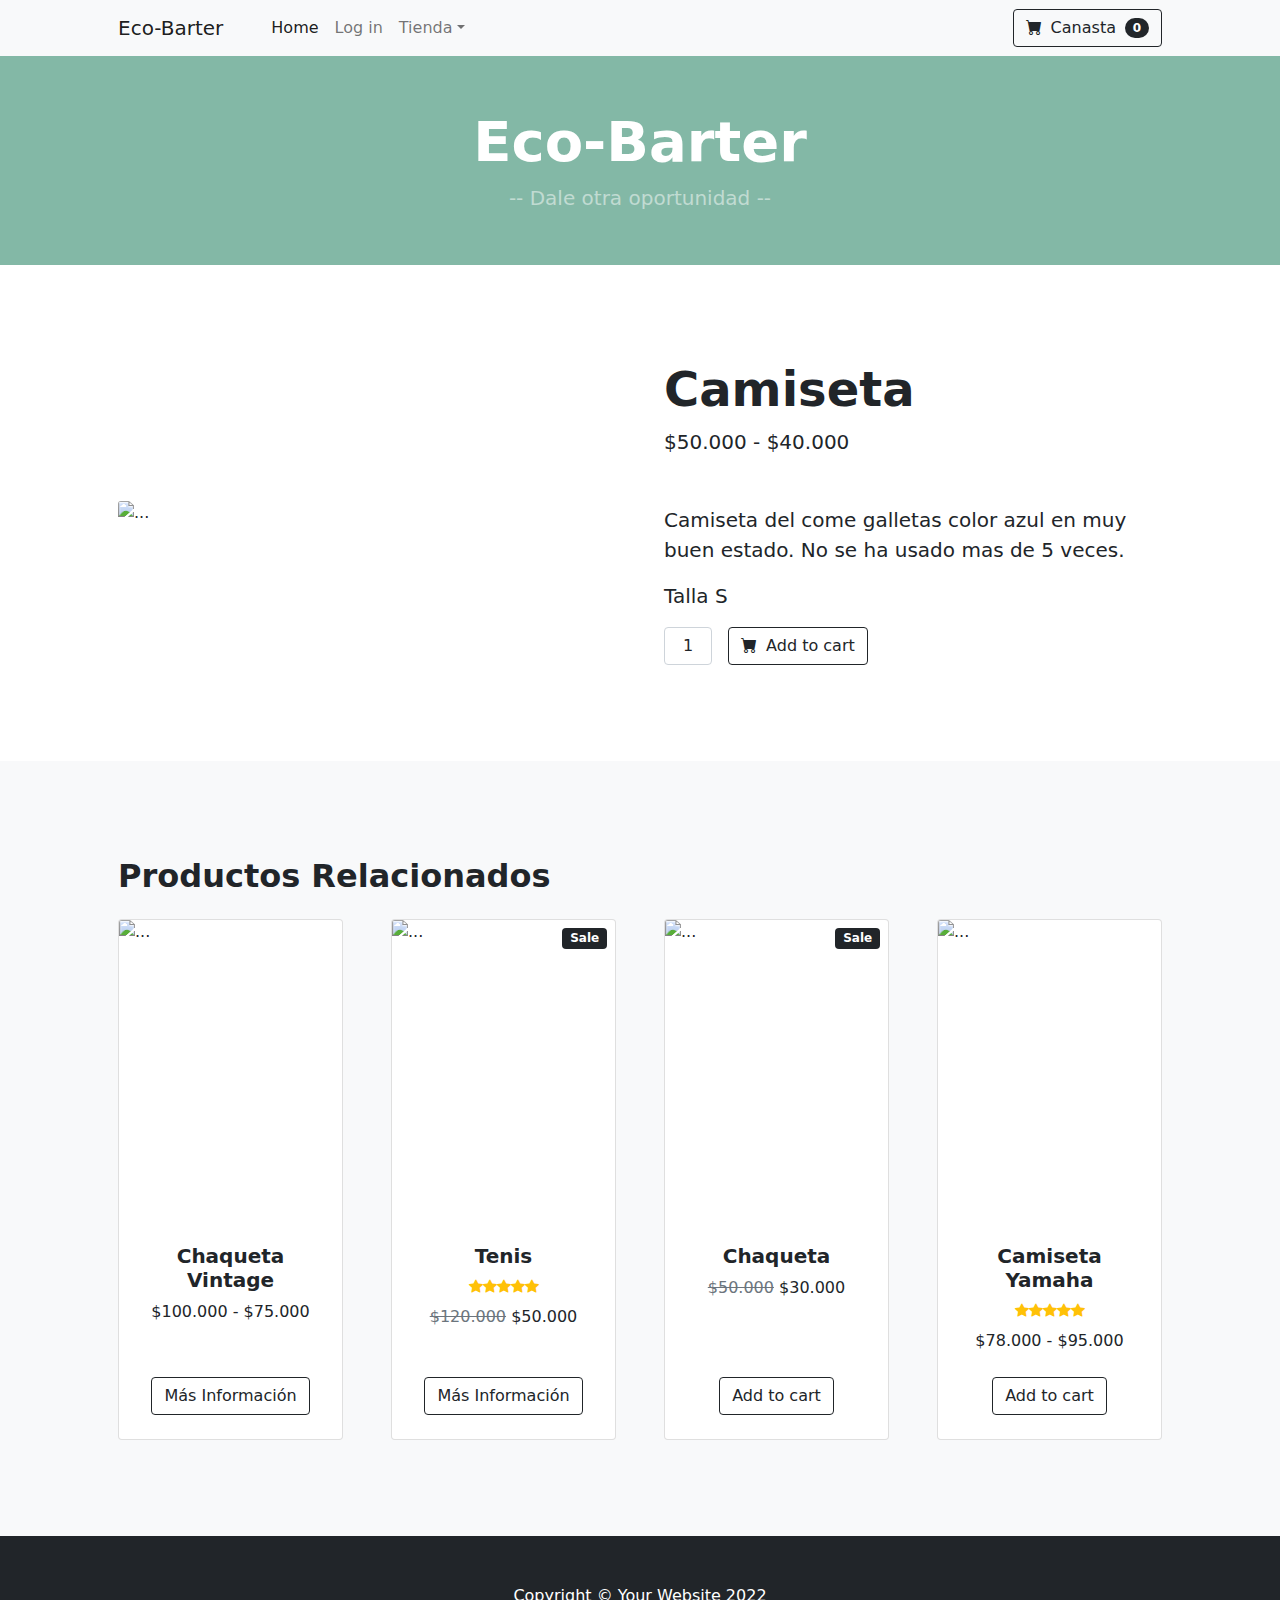
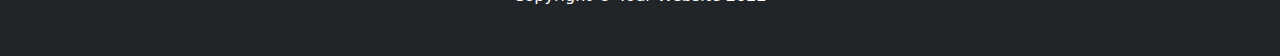
==== producto2.html @ d77923f8 "Merge remote-tracking branch 'origin/main' into main" ====
<!DOCTYPE html>
<html lang="en">
    <head>
        <meta charset="utf-8" />
        <meta name="viewport" content="width=device-width, initial-scale=1, shrink-to-fit=no" />
        <meta name="description" content="" />
        <meta name="author" content="" />
        <title>Shop Item - Start Bootstrap Template</title>
        <!-- Favicon-->
        <link rel="icon" type="image/x-icon" href="assets/favicon.ico" />
        <!-- Bootstrap icons-->
        <link href="https://cdn.jsdelivr.net/npm/bootstrap-icons@1.5.0/font/bootstrap-icons.css" rel="stylesheet" />
        <!-- Core theme CSS (includes Bootstrap)-->
        <link href="css/styles.css" rel="stylesheet" />
    </head>
    <body>
        <!-- Navigation-->
        <nav class="navbar navbar-expand-lg navbar-light bg-light">
            <div class="container px-4 px-lg-5">
                <a class="navbar-brand" href="#!">Eco-Barter</a>
                <button class="navbar-toggler" type="button" data-bs-toggle="collapse" data-bs-target="#navbarSupportedContent" aria-controls="navbarSupportedContent" aria-expanded="false" aria-label="Toggle navigation"><span class="navbar-toggler-icon"></span></button>
                <div class="collapse navbar-collapse" id="navbarSupportedContent">
                    <ul class="navbar-nav me-auto mb-2 mb-lg-0 ms-lg-4">

                        <li class="nav-item"><a class="nav-link active" aria-current="page" href="index.html">Home</a></li>
                        <li class="nav-item"><a class="nav-link" href="#!">Log in</a></li>

                        <li class="nav-item dropdown">
                            <a class="nav-link dropdown-toggle" id="navbarDropdown" href="#" role="button" data-bs-toggle="dropdown" aria-expanded="false">Tienda</a>
                            <ul class="dropdown-menu" aria-labelledby="navbarDropdown">
                                <li><a class="dropdown-item" href="#!">All Products</a></li>
                                <li><hr class="dropdown-divider" /></li>
                                <li><a class="dropdown-item" href="#!">Popular Items</a></li>
                                <li><a class="dropdown-item" href="#!">New Arrivals</a></li>
                            </ul>
                        </li>
                    </ul>
                    <form class="d-flex">
                        <button class="btn btn-outline-dark" type="submit">
                            <i class="bi-cart-fill me-1"></i>
                            Canasta
                            <span class="badge bg-dark text-white ms-1 rounded-pill">0</span>
                        </button>
                    </form>
                </div>
            </div>
        </nav>
        <!-- Product section-->
        <header class="py-5" style="background-color:rgb(131, 184, 166)">
            <div class="container px-0.5 px-lg-1 my-1">
                <div class="text-center text-white">
                    <h1 class="display-4 fw-bolder">Eco-Barter</h1>
                    <p class="lead fw-normal text-white-50 mb-0">-- Dale otra oportunidad --</p>
                </div>
            </div>
        </header>

        <section class="py-5">
            <div class="container px-4 px-lg-5 my-5">
                <div class="row gx-4 gx-lg-5 align-items-center">
                    <div class="col-md-6"><img class="card-img-top mb-5 mb-md-0" src="http://www.juguetes.es/comprar/imagenes/m/37483.jpg" alt="..." width="500" height="600" /></div>
                    <div class="col-md-6">
                        <h1 class="display-5 fw-bolder">Camiseta</h1>
                        <div class="fs-5 mb-5">
                            <span>$50.000 - $40.000</span>
                        </div>
                        <p class="lead">Camiseta del come galletas color azul en muy buen estado. No se ha usado mas de 5 veces.</p>
                        <p class="lead">Talla S</p>

                        <div class="d-flex">
                            <input class="form-control text-center me-3" id="inputQuantity" type="num" value="1" style="max-width: 3rem" />
                            <button class="btn btn-outline-dark flex-shrink-0" type="button">
                                <i class="bi-cart-fill me-1"></i>
                                Add to cart
                            </button>
                        </div>
                    </div>
                </div>
            </div>
        </section>
        <!-- Related items section-->
        <section class="py-5 bg-light">
            <div class="container px-4 px-lg-5 mt-5">
                <h2 class="fw-bolder mb-4">Productos Relacionados</h2>
                <div class="row gx-4 gx-lg-5 row-cols-2 row-cols-md-3 row-cols-xl-4 justify-content-center">
                    <div class="col mb-5">
                        <div class="card h-100">
                            <!-- Product image-->
                            <img class="card-img-top" src="https://ae01.alicdn.com/kf/HTB1kLvRUG6qK1RjSZFmq6x0PFXae/2019-chaquetas-Vintage-de-primavera-para-hombres-chaqueta-rompevientos-Retro-Reggae-de-verano-para-hombres-Ropa.jpg_Q90.jpg_.webp" alt="..." width="450" height="300"/>
                            <!-- Product details-->
                            <div class="card-body p-4">
                                <div class="text-center">
                                    <!-- Product name-->
                                    <h5 class="fw-bolder">Chaqueta Vintage</h5>
                                    <!-- Product price-->
                                    $100.000 - $75.000
                                </div>
                            </div>
                            <!-- Product actions-->
                            <div class="card-footer p-4 pt-0 border-top-0 bg-transparent">
                                <div class="text-center"><a class="btn btn-outline-dark mt-auto" href="#">Más Información</a></div>
                            </div>
                        </div>
                    </div>
                    <div class="col mb-5">
                        <div class="card h-100">
                            <!-- Sale badge-->
                            <div class="badge bg-dark text-white position-absolute" style="top: 0.5rem; right: 0.5rem">Sale</div>
                            <!-- Product image-->
                            <img class="card-img-top" src="https://cdn.fashiola.mx/L566618423/nike-tenis-vintage-blazer-mid-77.jpg" alt="..." width="450" height="300" />
                            <!-- Product details-->
                            <div class="card-body p-4">
                                <div class="text-center">
                                    <!-- Product name-->
                                    <h5 class="fw-bolder">Tenis</h5>
                                    <!-- Product reviews-->
                                    <div class="d-flex justify-content-center small text-warning mb-2">
                                        <div class="bi-star-fill"></div>
                                        <div class="bi-star-fill"></div>
                                        <div class="bi-star-fill"></div>
                                        <div class="bi-star-fill"></div>
                                        <div class="bi-star-fill"></div>
                                    </div>
                                    <!-- Product price-->
                                    <span class="text-muted text-decoration-line-through">$120.000</span>
                                    $50.000
                                </div>
                            </div>
                            <!-- Product actions-->
                            <div class="card-footer p-4 pt-0 border-top-0 bg-transparent">
                                <div class="text-center"><a class="btn btn-outline-dark mt-auto" href="#">Más Información</a></div>
                            </div>
                        </div>
                    </div>
                    <div class="col mb-5">
                        <div class="card h-100">
                            <!-- Sale badge-->
                            <div class="badge bg-dark text-white position-absolute" style="top: 0.5rem; right: 0.5rem">Sale</div>
                            <!-- Product image-->
                            <img class="card-img-top" src="https://www.estarguapas.com/pics/2021/04/07/gyylucky-chaqueta-deportiva-de-beisbol-chaqueta-deportiva-unisex-patchwork-hombres-chaqueta-de-beisbol-vintage-streetwear-chaqueta-deportiva-de-gran-t-16744.jpg" alt="..." width="450" height="300" />
                            <!-- Product details-->
                            <div class="card-body p-4">
                                <div class="text-center">
                                    <!-- Product name-->
                                    <h5 class="fw-bolder">Chaqueta</h5>
                                    <!-- Product price-->
                                    <span class="text-muted text-decoration-line-through">$50.000</span>
                                    $30.000
                                </div>
                            </div>
                            <!-- Product actions-->
                            <div class="card-footer p-4 pt-0 border-top-0 bg-transparent">
                                <div class="text-center"><a class="btn btn-outline-dark mt-auto" href="#">Add to cart</a></div>
                            </div>
                        </div>
                    </div>
                    <div class="col mb-5">
                        <div class="card h-100">
                            <!-- Product image-->
                            <img class="card-img-top" src="https://tienda-yamaha.com.co/4158-tm_home_default/camiseta-vintage-mas.jpg" alt="..." width="450" height="300" />
                            <!-- Product details-->
                            <div class="card-body p-4">
                                <div class="text-center">
                                    <!-- Product name-->
                                    <h5 class="fw-bolder">Camiseta Yamaha</h5>
                                    <!-- Product reviews-->
                                    <div class="d-flex justify-content-center small text-warning mb-2">
                                        <div class="bi-star-fill"></div>
                                        <div class="bi-star-fill"></div>
                                        <div class="bi-star-fill"></div>
                                        <div class="bi-star-fill"></div>
                                        <div class="bi-star-fill"></div>
                                    </div>
                                    <!-- Product price-->
                                    $78.000 - $95.000
                                </div>
                            </div>
                            <!-- Product actions-->
                            <div class="card-footer p-4 pt-0 border-top-0 bg-transparent">
                                <div class="text-center"><a class="btn btn-outline-dark mt-auto" href="#">Add to cart</a></div>
                            </div>
                        </div>
                    </div>
                </div>
            </div>
        </section>
        <!-- Footer-->
        <footer class="py-5 bg-dark">
            <div class="container"><p class="m-0 text-center text-white">Copyright &copy; Your Website 2022</p></div>
        </footer>
        <!-- Bootstrap core JS-->
        <script src="https://cdn.jsdelivr.net/npm/bootstrap@5.1.3/dist/js/bootstrap.bundle.min.js"></script>
        <!-- Core theme JS-->
        <script src="js/scripts.js"></script>
    </body>
</html>
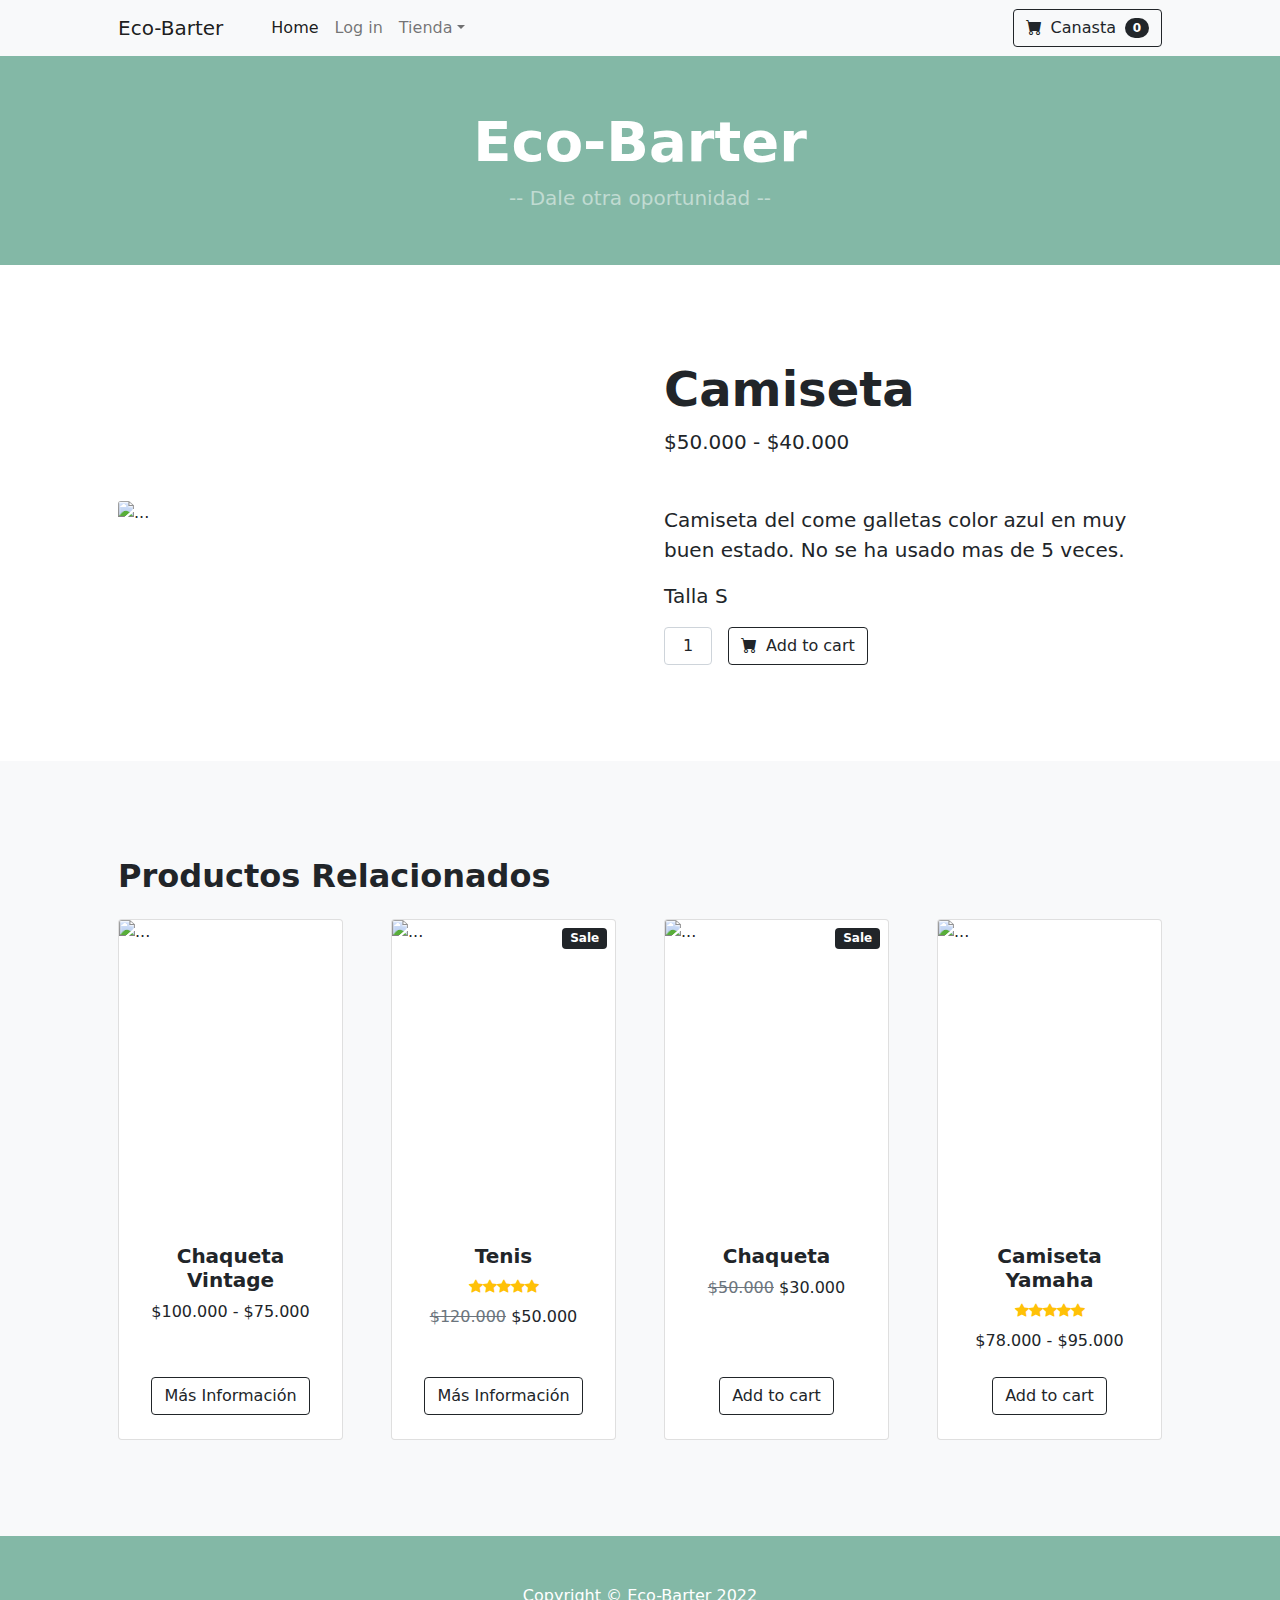
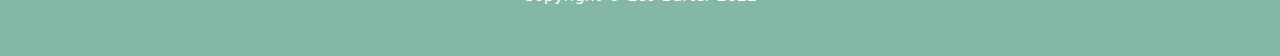
==== commit b2c2d9d9: "Footer" ====
--- a/producto2.html
+++ b/producto2.html
@@ -185,8 +185,8 @@
             </div>
         </section>
         <!-- Footer-->
-        <footer class="py-5 bg-dark">
-            <div class="container"><p class="m-0 text-center text-white">Copyright &copy; Your Website 2022</p></div>
+        <footer class="py-5" style="background-color:rgb(131, 184, 166)">
+            <div class="container"><p class="m-0 text-center text-white">Copyright &copy; Eco-Barter 2022</p></div>
         </footer>
         <!-- Bootstrap core JS-->
         <script src="https://cdn.jsdelivr.net/npm/bootstrap@5.1.3/dist/js/bootstrap.bundle.min.js"></script>
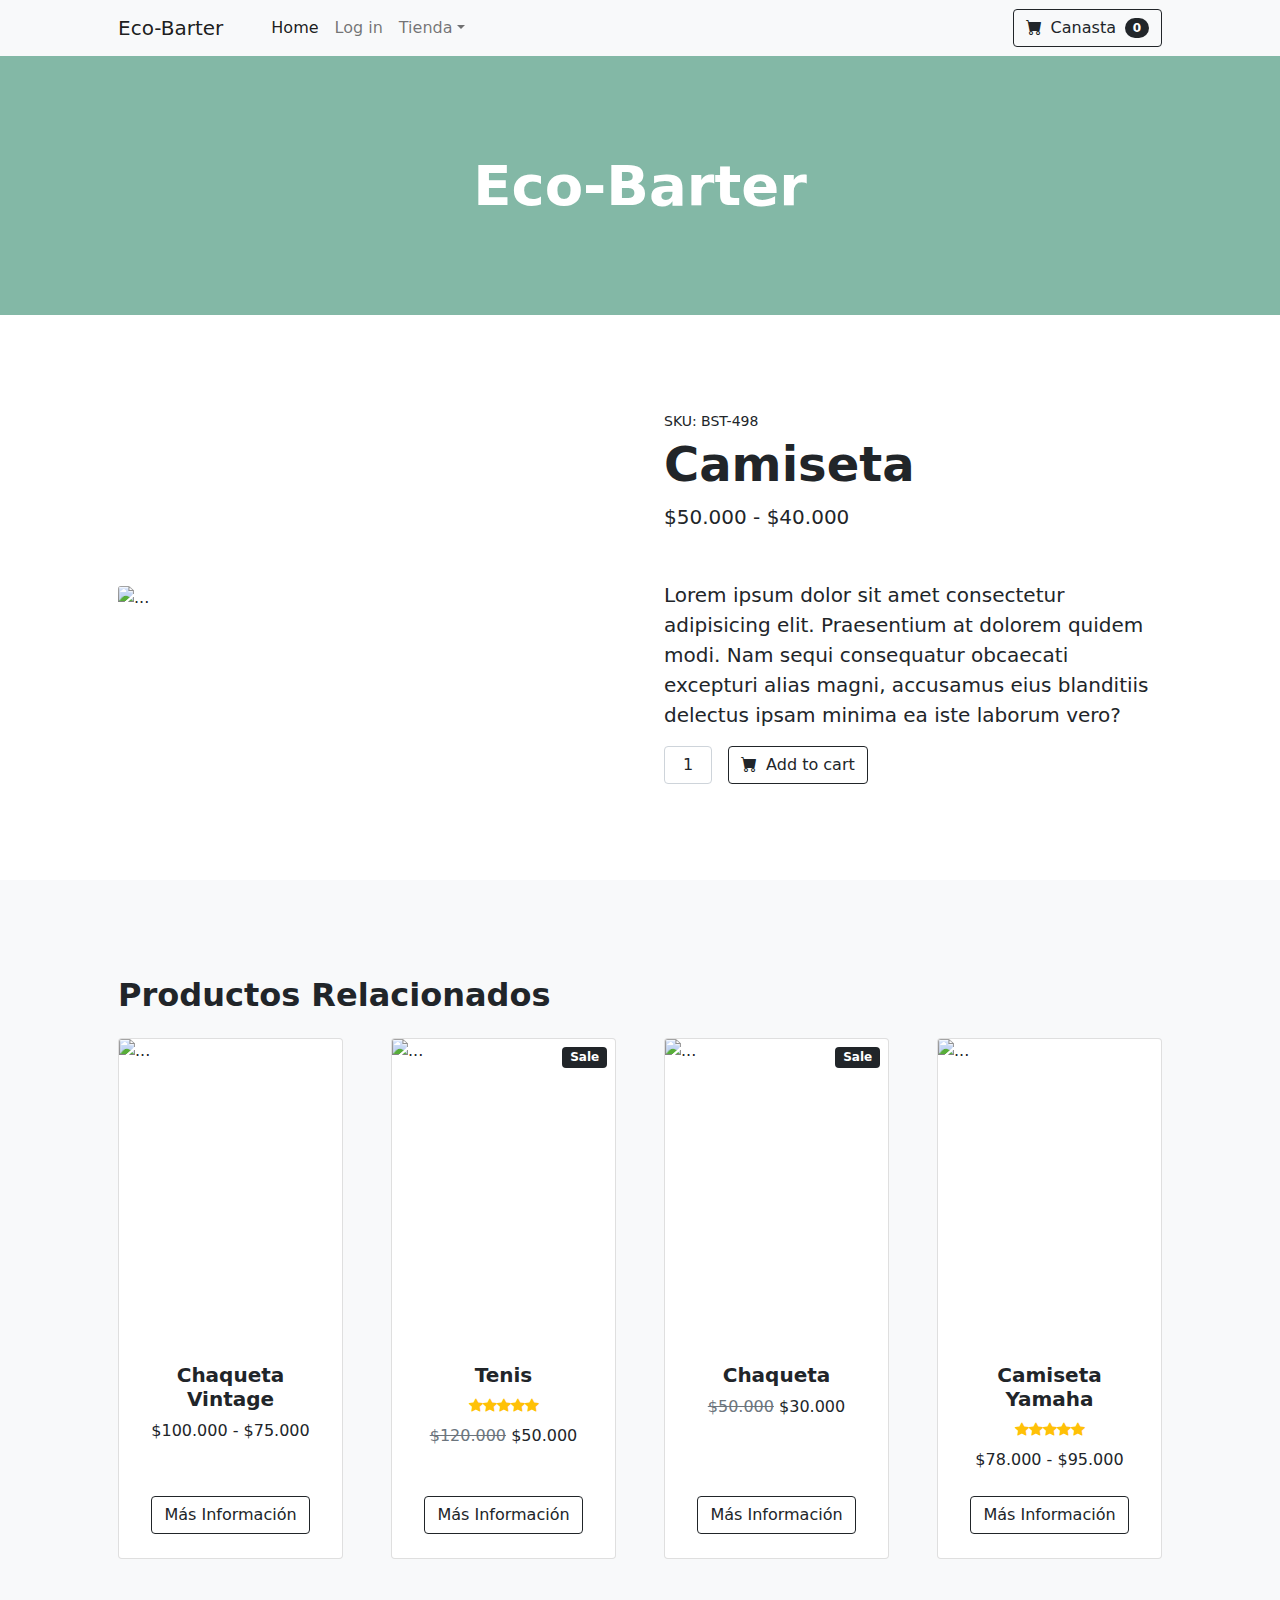
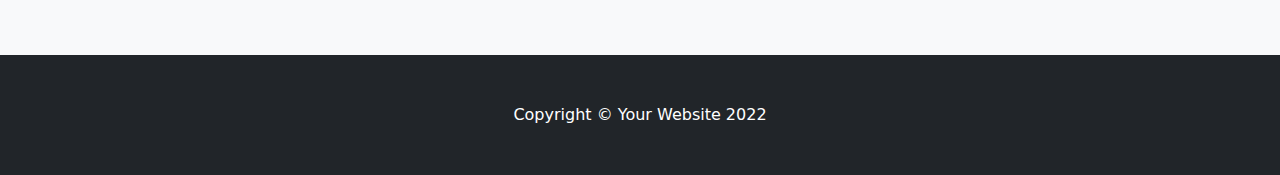
==== commit dad05baf: "Añadir producto 3" ====
--- a/producto2.html
+++ b/producto2.html
@@ -47,10 +47,10 @@
         </nav>
         <!-- Product section-->
         <header class="py-5" style="background-color:rgb(131, 184, 166)">
-            <div class="container px-0.5 px-lg-1 my-1">
+            <div class="container px-4 px-lg-5 my-5">
                 <div class="text-center text-white">
                     <h1 class="display-4 fw-bolder">Eco-Barter</h1>
-                    <p class="lead fw-normal text-white-50 mb-0">-- Dale otra oportunidad --</p>
+                    <p class="lead fw-normal text-white-50 mb-0"></p>
                 </div>
             </div>
         </header>
@@ -58,15 +58,14 @@
         <section class="py-5">
             <div class="container px-4 px-lg-5 my-5">
                 <div class="row gx-4 gx-lg-5 align-items-center">
-                    <div class="col-md-6"><img class="card-img-top mb-5 mb-md-0" src="http://www.juguetes.es/comprar/imagenes/m/37483.jpg" alt="..." width="500" height="600" /></div>
+                    <div class="col-md-6"><img class="card-img-top mb-5 mb-md-0" src="http://www.juguetes.es/comprar/imagenes/m/37483.jpg" alt="..." width="600" height="700" /></div>
                     <div class="col-md-6">
+                        <div class="small mb-1">SKU: BST-498</div>
                         <h1 class="display-5 fw-bolder">Camiseta</h1>
                         <div class="fs-5 mb-5">
                             <span>$50.000 - $40.000</span>
                         </div>
-                        <p class="lead">Camiseta del come galletas color azul en muy buen estado. No se ha usado mas de 5 veces.</p>
-                        <p class="lead">Talla S</p>
-
+                        <p class="lead">Lorem ipsum dolor sit amet consectetur adipisicing elit. Praesentium at dolorem quidem modi. Nam sequi consequatur obcaecati excepturi alias magni, accusamus eius blanditiis delectus ipsam minima ea iste laborum vero?</p>
                         <div class="d-flex">
                             <input class="form-control text-center me-3" id="inputQuantity" type="num" value="1" style="max-width: 3rem" />
                             <button class="btn btn-outline-dark flex-shrink-0" type="button">
@@ -150,7 +149,7 @@
                             </div>
                             <!-- Product actions-->
                             <div class="card-footer p-4 pt-0 border-top-0 bg-transparent">
-                                <div class="text-center"><a class="btn btn-outline-dark mt-auto" href="#">Add to cart</a></div>
+                                <div class="text-center"><a class="btn btn-outline-dark mt-auto" href="producto3.html" target="_self">Más Información</a></div>
                             </div>
                         </div>
                     </div>
@@ -177,7 +176,7 @@
                             </div>
                             <!-- Product actions-->
                             <div class="card-footer p-4 pt-0 border-top-0 bg-transparent">
-                                <div class="text-center"><a class="btn btn-outline-dark mt-auto" href="#">Add to cart</a></div>
+                                <div class="text-center"><a class="btn btn-outline-dark mt-auto" href="#">Más Información</a></div>
                             </div>
                         </div>
                     </div>
@@ -185,8 +184,8 @@
             </div>
         </section>
         <!-- Footer-->
-        <footer class="py-5" style="background-color:rgb(131, 184, 166)">
-            <div class="container"><p class="m-0 text-center text-white">Copyright &copy; Eco-Barter 2022</p></div>
+        <footer class="py-5 bg-dark">
+            <div class="container"><p class="m-0 text-center text-white">Copyright &copy; Your Website 2022</p></div>
         </footer>
         <!-- Bootstrap core JS-->
         <script src="https://cdn.jsdelivr.net/npm/bootstrap@5.1.3/dist/js/bootstrap.bundle.min.js"></script>
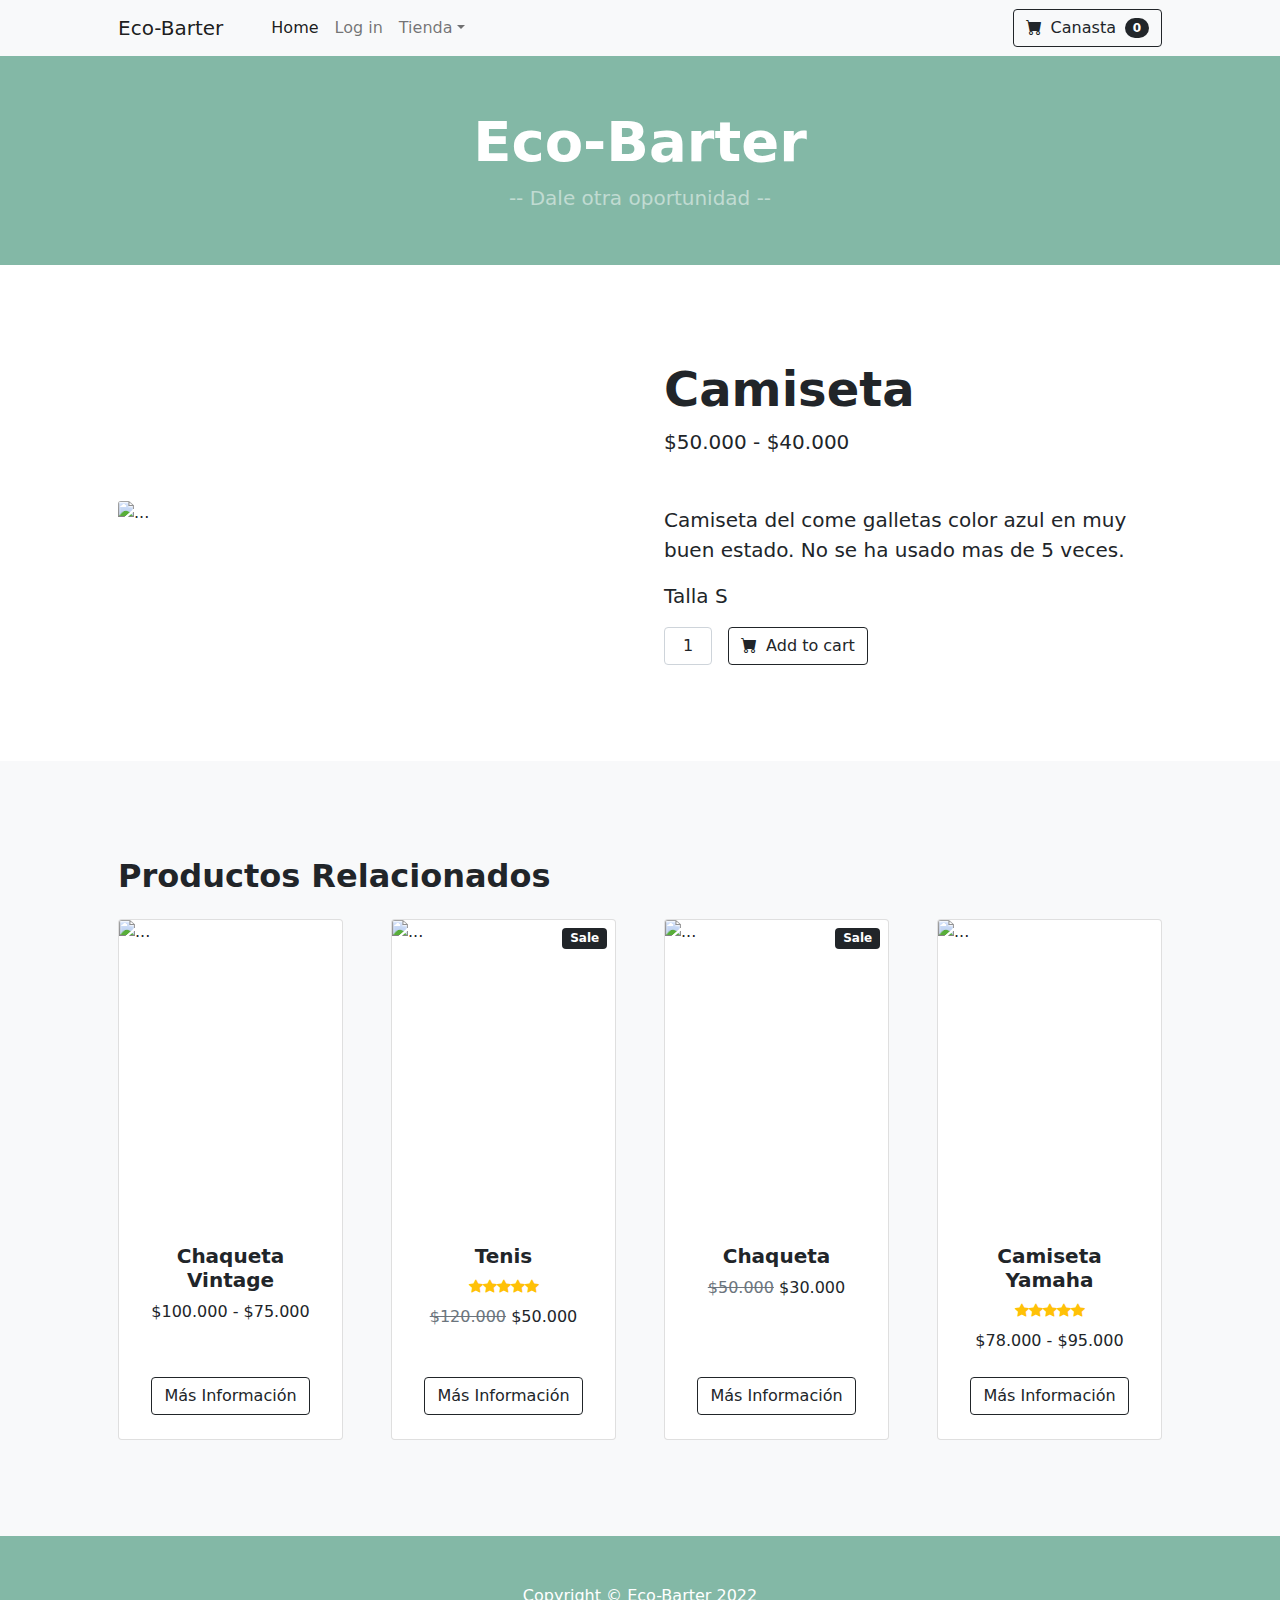
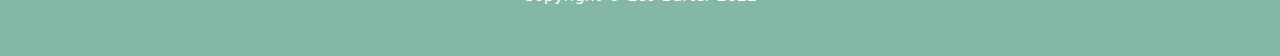
==== commit 2fb9fc1f: "Merge remote-tracking branch 'origin/main' into main" ====
--- a/producto2.html
+++ b/producto2.html
@@ -47,10 +47,10 @@
         </nav>
         <!-- Product section-->
         <header class="py-5" style="background-color:rgb(131, 184, 166)">
-            <div class="container px-4 px-lg-5 my-5">
+            <div class="container px-0.5 px-lg-1 my-1">
                 <div class="text-center text-white">
                     <h1 class="display-4 fw-bolder">Eco-Barter</h1>
-                    <p class="lead fw-normal text-white-50 mb-0"></p>
+                    <p class="lead fw-normal text-white-50 mb-0">-- Dale otra oportunidad --</p>
                 </div>
             </div>
         </header>
@@ -58,14 +58,15 @@
         <section class="py-5">
             <div class="container px-4 px-lg-5 my-5">
                 <div class="row gx-4 gx-lg-5 align-items-center">
-                    <div class="col-md-6"><img class="card-img-top mb-5 mb-md-0" src="http://www.juguetes.es/comprar/imagenes/m/37483.jpg" alt="..." width="600" height="700" /></div>
+                    <div class="col-md-6"><img class="card-img-top mb-5 mb-md-0" src="http://www.juguetes.es/comprar/imagenes/m/37483.jpg" alt="..." width="500" height="600" /></div>
                     <div class="col-md-6">
-                        <div class="small mb-1">SKU: BST-498</div>
                         <h1 class="display-5 fw-bolder">Camiseta</h1>
                         <div class="fs-5 mb-5">
                             <span>$50.000 - $40.000</span>
                         </div>
-                        <p class="lead">Lorem ipsum dolor sit amet consectetur adipisicing elit. Praesentium at dolorem quidem modi. Nam sequi consequatur obcaecati excepturi alias magni, accusamus eius blanditiis delectus ipsam minima ea iste laborum vero?</p>
+                        <p class="lead">Camiseta del come galletas color azul en muy buen estado. No se ha usado mas de 5 veces.</p>
+                        <p class="lead">Talla S</p>
+
                         <div class="d-flex">
                             <input class="form-control text-center me-3" id="inputQuantity" type="num" value="1" style="max-width: 3rem" />
                             <button class="btn btn-outline-dark flex-shrink-0" type="button">
@@ -184,8 +185,8 @@
             </div>
         </section>
         <!-- Footer-->
-        <footer class="py-5 bg-dark">
-            <div class="container"><p class="m-0 text-center text-white">Copyright &copy; Your Website 2022</p></div>
+        <footer class="py-5" style="background-color:rgb(131, 184, 166)">
+            <div class="container"><p class="m-0 text-center text-white">Copyright &copy; Eco-Barter 2022</p></div>
         </footer>
         <!-- Bootstrap core JS-->
         <script src="https://cdn.jsdelivr.net/npm/bootstrap@5.1.3/dist/js/bootstrap.bundle.min.js"></script>
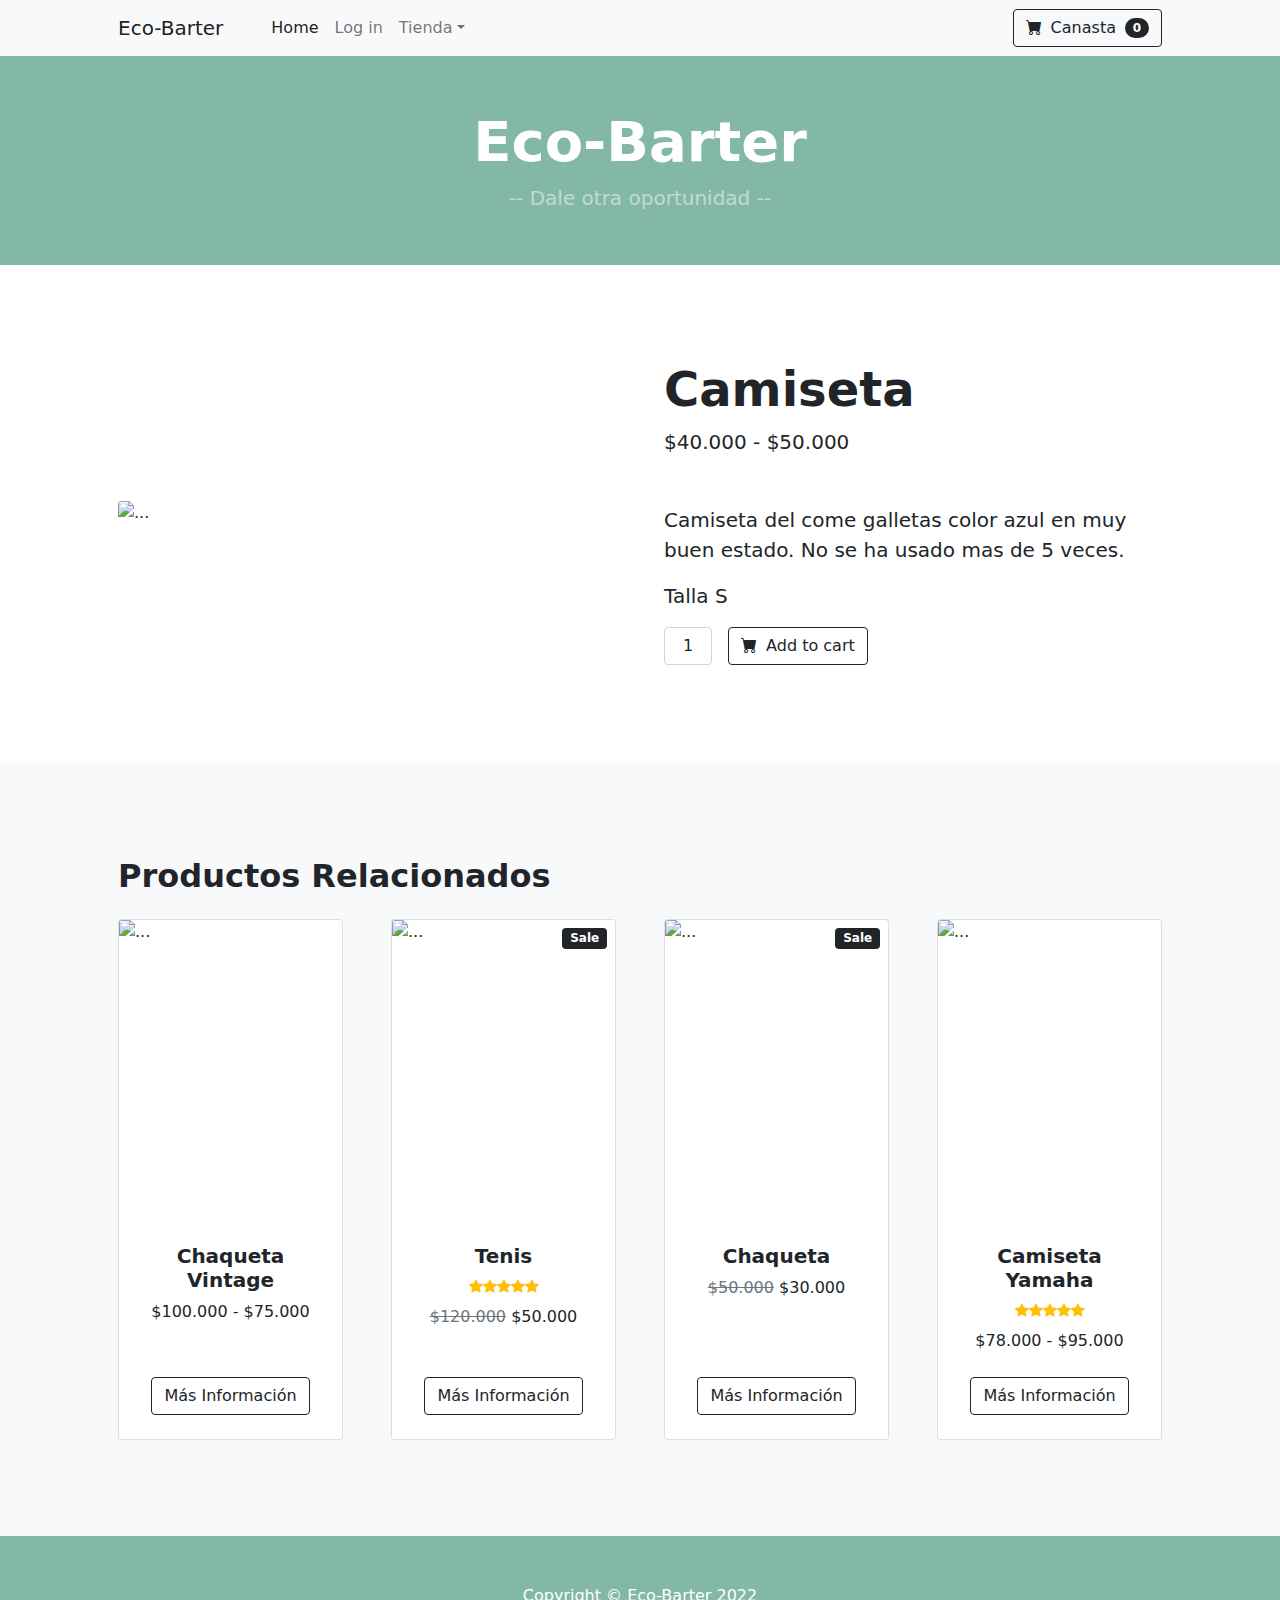
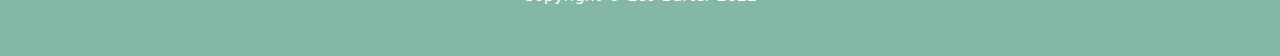
==== commit 3475aebe: "Final final" ====
--- a/producto2.html
+++ b/producto2.html
@@ -62,7 +62,7 @@
                     <div class="col-md-6">
                         <h1 class="display-5 fw-bolder">Camiseta</h1>
                         <div class="fs-5 mb-5">
-                            <span>$50.000 - $40.000</span>
+                            <span>$40.000 - $50.000</span>
                         </div>
                         <p class="lead">Camiseta del come galletas color azul en muy buen estado. No se ha usado mas de 5 veces.</p>
                         <p class="lead">Talla S</p>
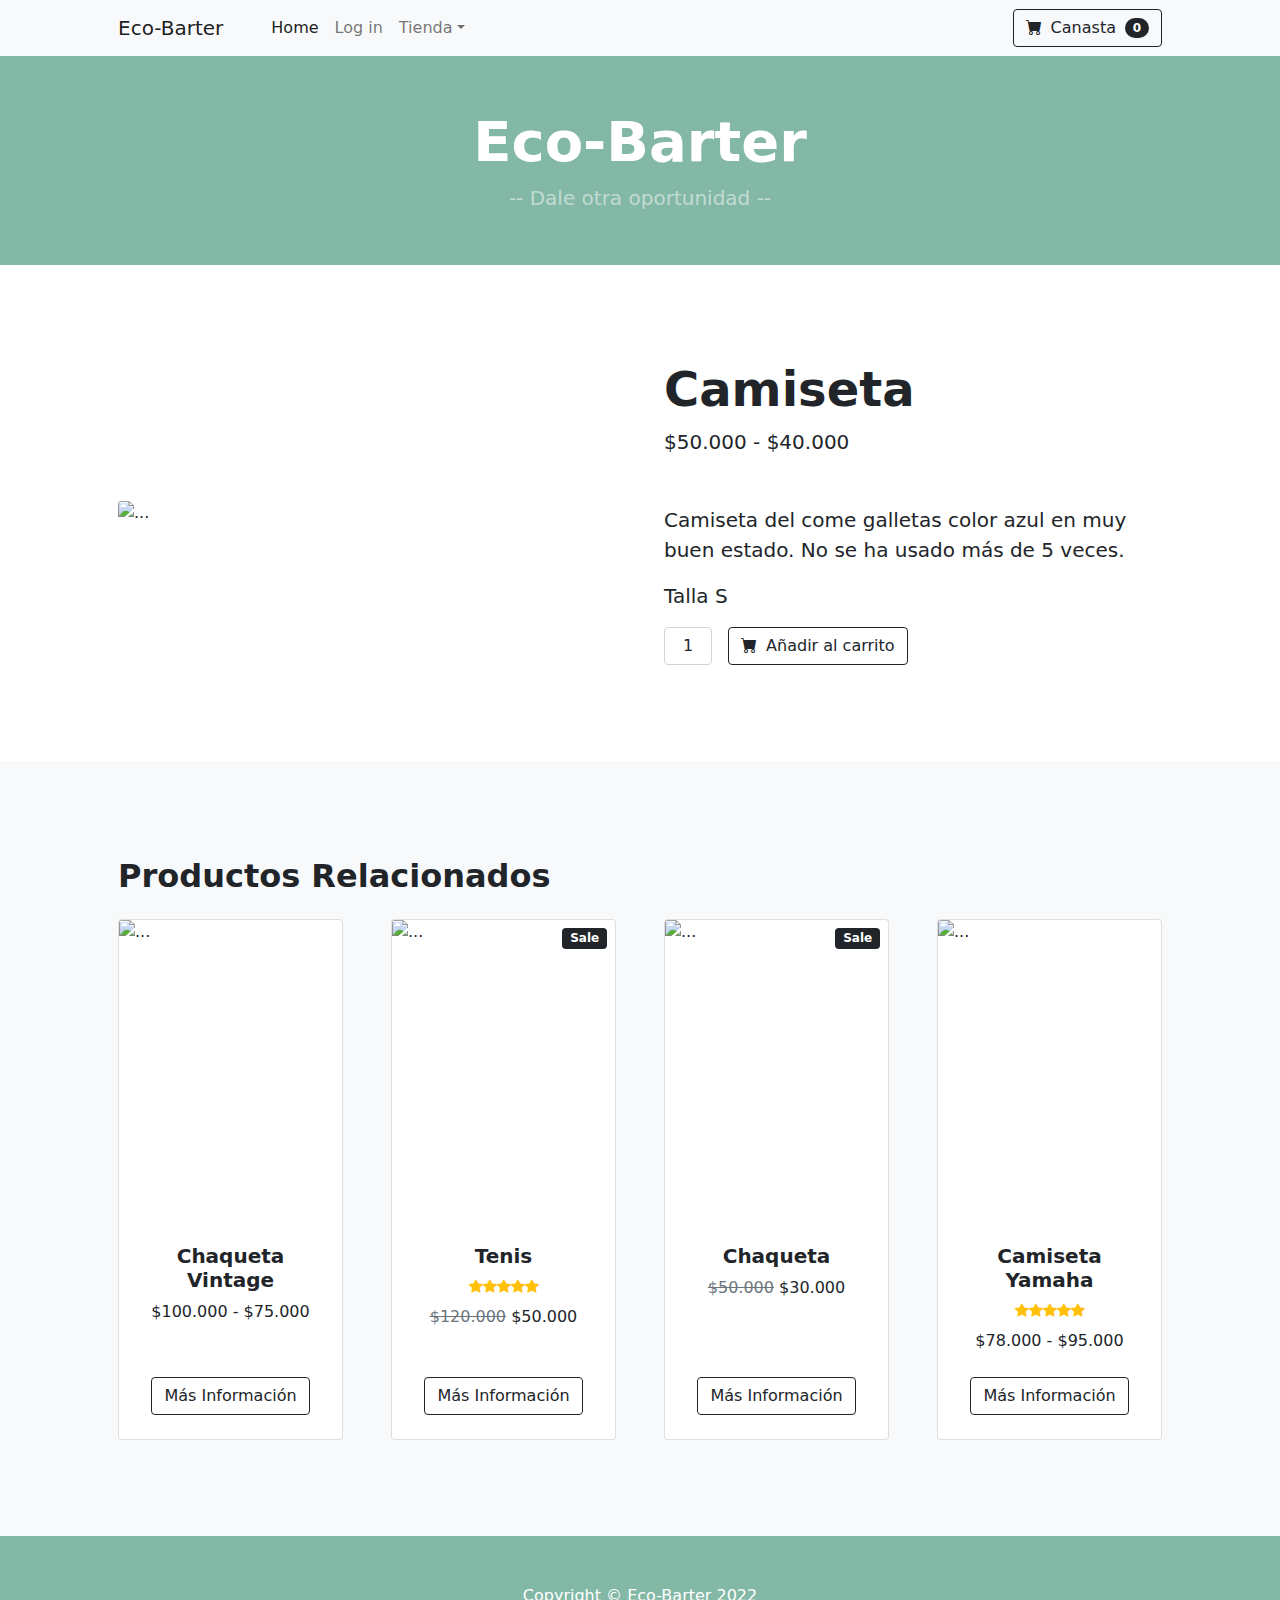
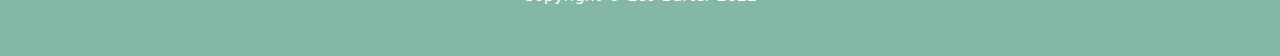
==== commit fdea7c91: "Arreglo comentarios" ====
--- a/producto2.html
+++ b/producto2.html
@@ -62,16 +62,16 @@
                     <div class="col-md-6">
                         <h1 class="display-5 fw-bolder">Camiseta</h1>
                         <div class="fs-5 mb-5">
-                            <span>$40.000 - $50.000</span>
+                            <span>$50.000 - $40.000</span>
                         </div>
-                        <p class="lead">Camiseta del come galletas color azul en muy buen estado. No se ha usado mas de 5 veces.</p>
+                        <p class="lead">Camiseta del come galletas color azul en muy buen estado. No se ha usado más de 5 veces.</p>
                         <p class="lead">Talla S</p>
 
                         <div class="d-flex">
                             <input class="form-control text-center me-3" id="inputQuantity" type="num" value="1" style="max-width: 3rem" />
                             <button class="btn btn-outline-dark flex-shrink-0" type="button">
                                 <i class="bi-cart-fill me-1"></i>
-                                Add to cart
+                                Añadir al carrito 
                             </button>
                         </div>
                     </div>
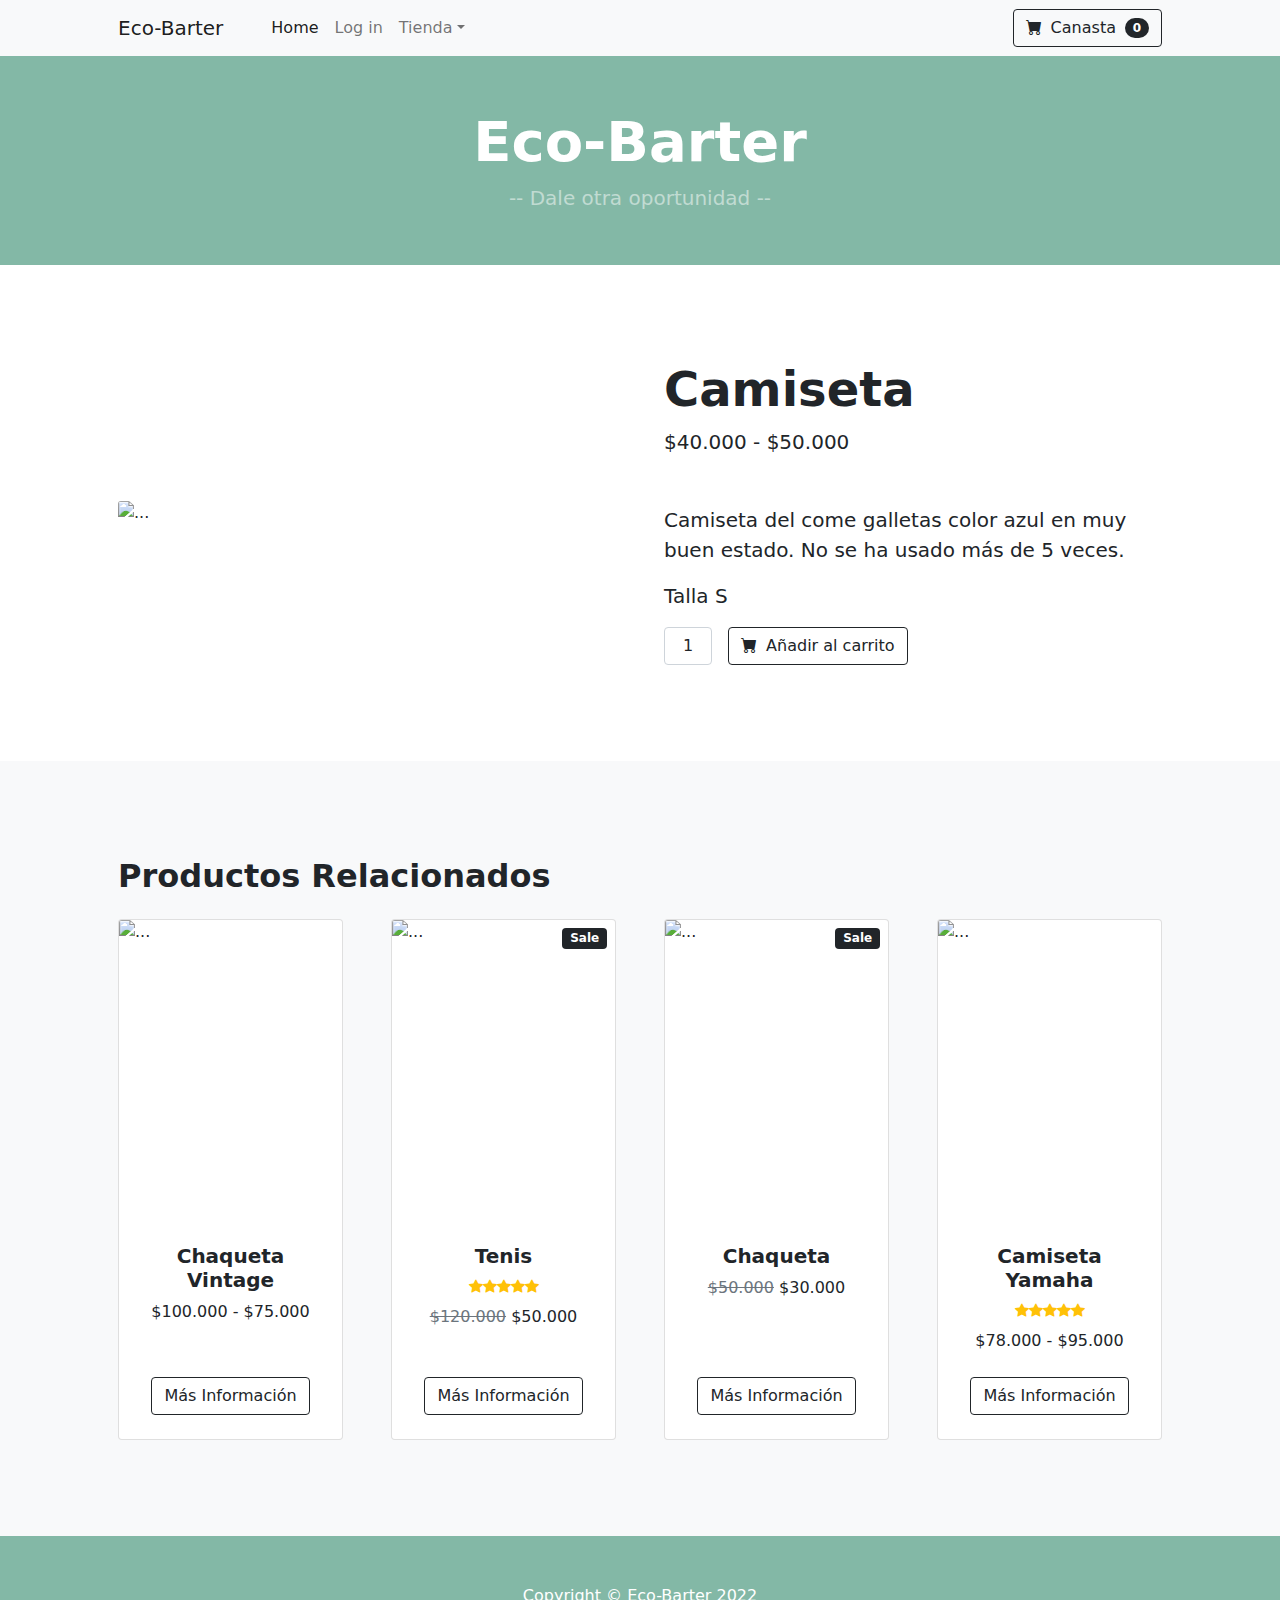
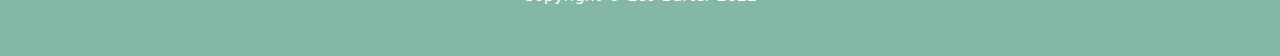
==== commit 9f1ac2e6: "Merge remote-tracking branch 'origin/main' into main" ====
--- a/producto2.html
+++ b/producto2.html
@@ -62,7 +62,7 @@
                     <div class="col-md-6">
                         <h1 class="display-5 fw-bolder">Camiseta</h1>
                         <div class="fs-5 mb-5">
-                            <span>$50.000 - $40.000</span>
+                            <span>$40.000 - $50.000</span>
                         </div>
                         <p class="lead">Camiseta del come galletas color azul en muy buen estado. No se ha usado más de 5 veces.</p>
                         <p class="lead">Talla S</p>
